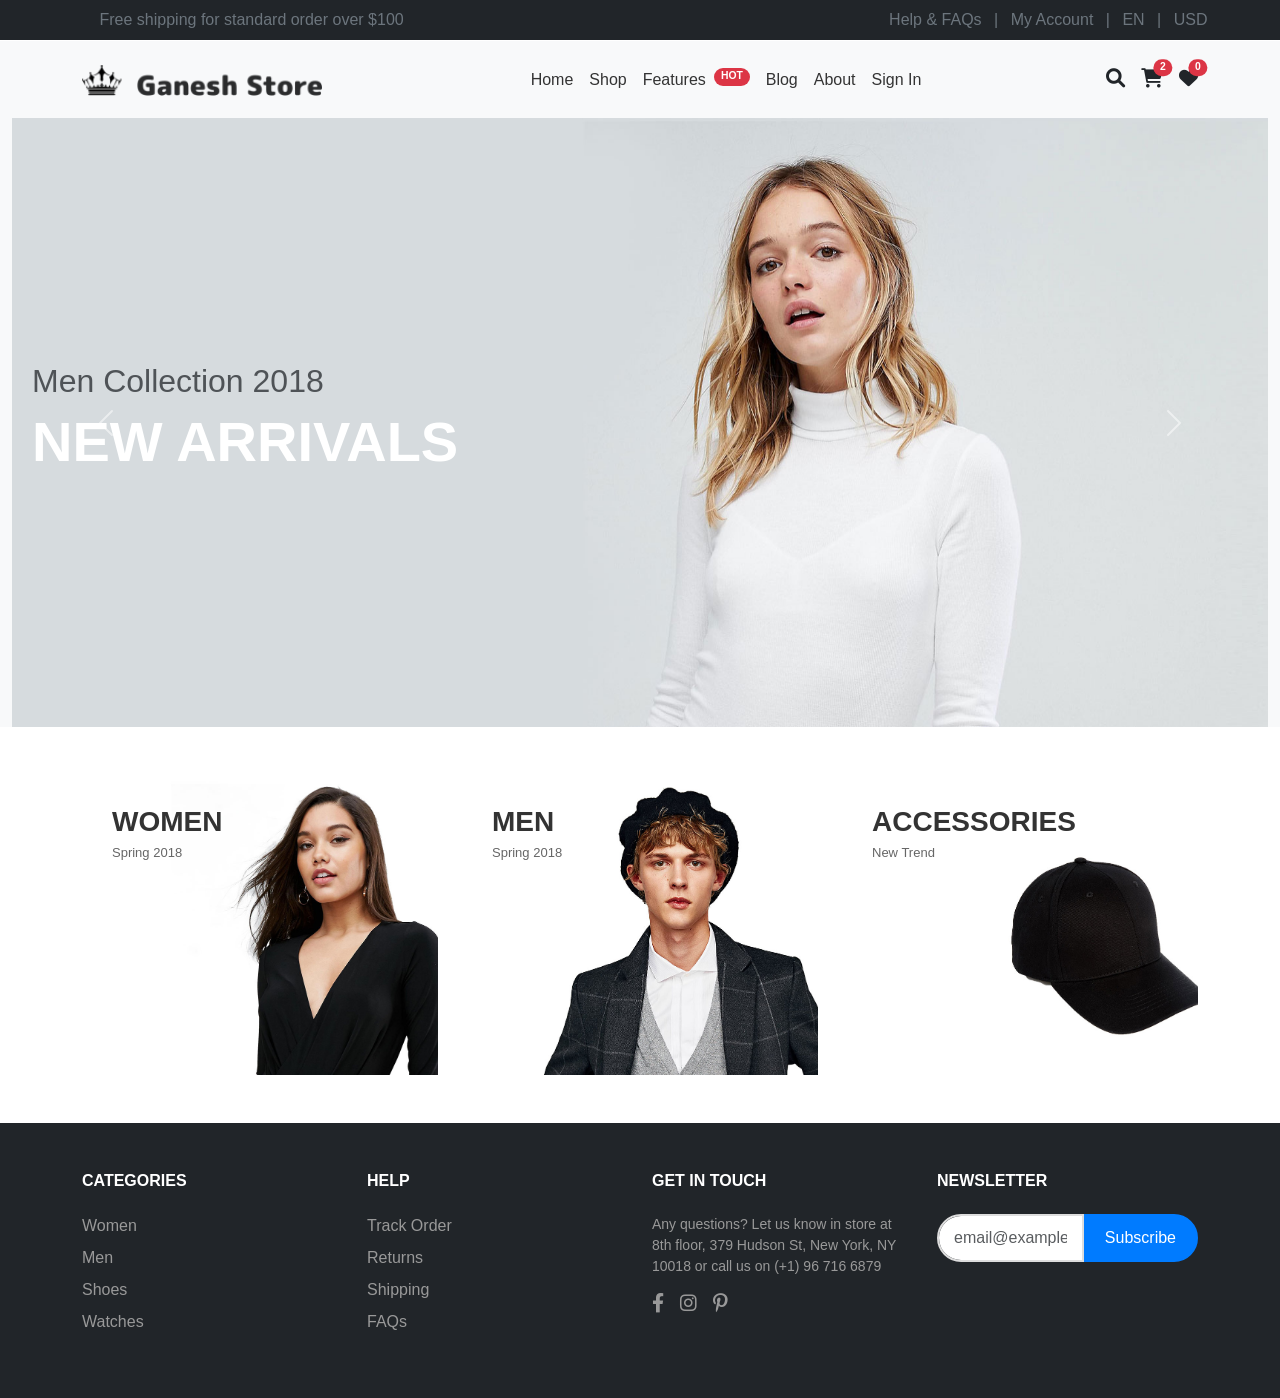
==== index.html @ 25b2e4de "change" ====
<!DOCTYPE html>
<html lang="en">
<head>
    <meta charset="UTF-8">
    <meta name="viewport" content="width=device-width, initial-scale=1.0">
    <title>Ganesh Store</title>
    <link href="https://cdn.jsdelivr.net/npm/bootstrap@5.3.3/dist/css/bootstrap.min.css" rel="stylesheet">
    <link rel="stylesheet" href="https://cdnjs.cloudflare.com/ajax/libs/font-awesome/6.0.0-beta3/css/all.min.css">
    <link rel="stylesheet" href="style.css">
</head>
<body>
    <!-- Header section -->
    <header class="bg-dark text-secondary py-2">
        <div class="container d-flex justify-content-between align-items-center">
            <span>Free shipping for standard order over $100</span>
            <div>
                <a href="#" class="text-secondary text-decoration-none mx-2">Help & FAQs</a>
                <span class="text-secondary">|</span>
                <a href="#" class="text-secondary text-decoration-none mx-2">My Account</a>
                <span class="text-secondary">|</span>
                <a href="#" class="text-secondary text-decoration-none mx-2">EN</a>
                <span class="text-secondary">|</span>
                <a href="#" class="text-secondary text-decoration-none mx-2">USD</a>
            </div>
        </div>
    </header>

    <!-- Navbar section -->
    <nav class="navbar navbar-expand-lg navbar-light bg-light py-3">
        <div class="container">
            <a class="navbar-brand d-flex align-items-center" href="#">
                <img src="./images/icons/logo-01.png" alt="logo-image" class="me-2">
            </a>
            <button class="navbar-toggler" type="button" data-bs-toggle="collapse" data-bs-target="#navbarNav">
                <span class="navbar-toggler-icon"></span>
            </button>
            <div class="collapse navbar-collapse justify-content-center" id="navbarNav">
                <ul class="navbar-nav">
                    <li class="nav-item"><a class="nav-link" href="index.html">Home</a></li>
                    <li class="nav-item"><a class="nav-link" href="index1.html">Shop</a></li>
                    <li class="nav-item">
                        <a class="nav-link" href="feature.html">Features
                            <sup class="badge bg-danger rounded-pill ms-1">HOT</sup>
                        </a>
                    </li>
                    <li class="nav-item"><a class="nav-link" href="blog.html">Blog</a></li>
                    <li class="nav-item"><a class="nav-link" href="about.html">About</a></li>
                    <li class="nav-item"><a class="nav-link" href="sign-in.html">Sign In</a></li>
                </ul>
            </div>
            <div class="d-flex align-items-center gap-3">
                <a href="#" class="text-dark"><i class="fas fa-search"></i></a>
                <a href="#" class="text-dark position-relative">
                    <i class="fas fa-shopping-cart"></i>
                    <span class="position-absolute top-0 start-100 translate-middle badge rounded-pill bg-danger">2</span>
                </a>
                <a href="#" class="text-dark position-relative">
                    <i class="fas fa-heart"></i>
                    <span class="position-absolute top-0 start-100 translate-middle badge rounded-pill bg-danger">0</span>
                </a>
            </div>
        </div>
    </nav>

    <!-- Banner Section -->
    <div class="container-fluid bg-light position-relative">
        <div id="carouselExample" class="carousel slide" data-bs-ride="carousel">
        <div class="carousel-inner">
        <div class="carousel-item active">
        <img src="images/slide-01.jpg" class="d-block w-100" alt="Fashion Model">
        </div>
        <div class="carousel-item">
        <img src="images/slide-02.jpg" class="d-block w-100" alt="Fashion Model 2">
        </div>
        <div class="carousel-item">
        <img src="images/slide-03.jpg" class="d-block w-100" alt="Fashion Model 3">
        </div>
        <div class="carousel-item">
        <img src="images/slide-04.jpg" class="d-block w-100" alt="Fashion Model 4">
        </div>
        <div class="carousel-item">
        <img src="images/slide-05.jpg" class="d-block w-100" alt="Fashion Model 5">
        </div>
        <div class="carousel-item">
        <img src="images/slide-06.jpg" class="d-block w-100" alt="Fashion Model 6">
        </div>
        <div class="carousel-item">
        <img src="images/slide-07.jpg" class="d-block w-100" alt="Fashion Model 7">
        </div>
        </div>
        <button class="carousel-control-prev" type="button" data-bs-target="#carouselExample" data-bs-slide="prev">
        <span class="carousel-control-prev-icon" aria-hidden="true"></span>
        <span class="visually-hidden">Previous</span>
        </button>
        <button class="carousel-control-next" type="button" data-bs-target="#carouselExample" data-bs-slide="next">
        <span class="carousel-control-next-icon" aria-hidden="true"></span>
        <span class="visually-hidden">Next</span>
        </button>
        <div class="text-overlay">
        <h2 class="text-muted">Men Collection 2018</h2>
        <h1 class="display-4 fw-bold">NEW ARRIVALS</h1>
        </div>
        </div>
        </div>
    <!-- Card Section -->
    <section class="categories py-5">
        <div class="container">
            <div class="row g-4">
                <div class="col-md-4">
                    <div class="category-card position-relative overflow-hidden">
                        <a href="index1.html"><img src="./images/banner-04.jpg" alt="Women" class="img-fluid w-100"></a>
                        <div class="category-content">
                            <h3>Women</h3>
                            <p>Spring 2018</p>
                        </div>
                    </div>
                </div>
                <div class="col-md-4">
                    <div class="category-card position-relative overflow-hidden">
                        <a href="index1.html"><img src="./images/banner-02.jpg" alt="Men" class="img-fluid w-100"></a>
                        <div class="category-content">
                            <h3>Men</h3>
                            <p>Spring 2018</p>
                        </div>
                    </div>
                </div>
                <div class="col-md-4">
                    <div class="category-card position-relative overflow-hidden">
                        <a href="index1.html"><img src="./images/banner-03.jpg" alt="Accessories" class="img-fluid w-100"></a>
                        <div class="category-content">
                            <h3>Accessories</h3>
                            <p>New Trend</p>
                        </div>
                    </div>
                </div>
            </div>
        </div>
    </section>

    <!-- Footer -->
    <footer class="bg-dark text-white py-5">
        <div class="container">
            <div class="row g-4">
                <div class="col-md-3">
                    <h5 class="text-uppercase mb-4">Categories</h5>
                    <ul class="list-unstyled">
                        <li class="mb-2"><a href="#" class="text-secondary text-decoration-none">Women</a></li>
                        <li class="mb-2"><a href="#" class="text-secondary text-decoration-none">Men</a></li>
                        <li class="mb-2"><a href="#" class="text-secondary text-decoration-none">Shoes</a></li>
                        <li class="mb-2"><a href="#" class="text-secondary text-decoration-none">Watches</a></li>
                    </ul>
                </div>
                <div class="col-md-3">
                    <h5 class="text-uppercase mb-4">Help</h5>
                    <ul class="list-unstyled">
                        <li class="mb-2"><a href="#" class="text-secondary text-decoration-none">Track Order</a></li>
                        <li class="mb-2"><a href="#" class="text-secondary text-decoration-none">Returns</a></li>
                        <li class="mb-2"><a href="#" class="text-secondary text-decoration-none">Shipping</a></li>
                        <li class="mb-2"><a href="#" class="text-secondary text-decoration-none">FAQs</a></li>
                    </ul>
                </div>
                <div class="col-md-3">
                    <h5 class="text-uppercase mb-4">Get in Touch</h5>
                    <p class="text-secondary small">
                        Any questions? Let us know in store at 8th floor, 379 Hudson St, New York, NY 10018 or call us on (+1) 96 716 6879
                    </p>
                    <div class="d-flex gap-3 mt-3">
                        <a href="#" class="text-secondary"><i class="fab fa-facebook-f"></i></a>
                        <a href="#" class="text-secondary"><i class="fab fa-instagram"></i></a>
                        <a href="#" class="text-secondary"><i class="fab fa-pinterest-p"></i></a>
                    </div>
                </div>
                <div class="col-md-3">
                    <h5 class="text-uppercase mb-4">Newsletter</h5>
                    <div class="input-group mb-3">
                        <input type="email" class="form-control" placeholder="email@example.com">
                        <button onclick="myFunction()" id="subscribeBtn">Subscribe</button>
                    </div>
                                      
                </div>
            </div>
        </div>
    </footer>

    <script src="script.js"></script>
    <script src="https://cdn.jsdelivr.net/npm/bootstrap@5.3.3/dist/js/bootstrap.bundle.min.js"></script>
</body>
</html>
---- style.css ----
/* General Styles */
body {
    font-family: Arial, sans-serif;
  }
  
  /* Header */
  .navbar-brand img {
    width: 240px;
    height: auto;
  }
  
  /* Hero Section */
  .hero {
    background-color: #f8f9fa;
    min-height: 600px;
    overflow: hidden;
  }
  
  .min-vh-75 {
    min-height: 75vh;
  }
  
  /* Category Cards */
  .category-card {
    position: relative;
    height: 300px; /* Fixed height for consistent cards */
  }
  
  .category-card img {
    width: 100%;
    height: 100%;
    object-fit: cover;
  }
  
  .category-content {
    position: absolute;
    top: 30px;
    left: 30px;
  }
  
  .category-content h3 {
    color: #333;
    font-size: 28px;
    font-weight: bold;
    margin: 0;
    text-transform: uppercase;
  }
  
  .category-content p {
    color: #666;
    font-size: 13px;
    margin-top: 5px;
  }
  
  /* Navigation */
  .navbar .nav-link {
    color: #333;
    font-weight: 500;
    padding: 0.5rem 1rem;
  }
  
  .navbar .nav-link:hover {
    color: #666;
  }
  
  .badge {
    font-size: 0.65em;
    padding: 0.35em 0.65em;
  }
  /* banner */
  .text-overlay {
    position: absolute; 
    top: 50%; 
    left: 20px; /* Adjust as needed */
    transform: translateY(-50%); 
    color: white; /* Change text color for better visibility */
    text-align: left; 
    z-index: 1; 
}
 
.carousel-inner img {
    width: 100%; /* Ensure images are responsive */
    height: auto; /* Maintain aspect ratio */
}
  /* Icons */
  .fas,
  .fab {
    font-size: 1.2rem;
  }
  
  /* Style for the input and button container */
.input-group {
  display: flex;
  justify-content: center;
  align-items: center;
  max-width: 600px;
  margin: 20px auto;
}

/* Style for the email input */
.input-group .form-control {
  border-radius: 30px 0 0 30px; /* Rounded corners on the left side */
  padding: 10px 15px;
  font-size: 16px;
  border: 2px solid #ddd;
  flex: 1; /* Ensures the input takes up available space */
  transition: border-color 0.3s ease;
}

/* Focus effect for the input */
.input-group .form-control:focus {
  border-color: #007bff;
  outline: none;
}

/* Style for the subscribe button */
#subscribeBtn {
  background-color: #007bff;
  color: white;
  font-size: 16px;
  padding: 10px 20px;
  border: 2px solid #007bff;
  border-radius: 0 30px 30px 0;
  cursor: pointer;
  transition: background-color 0.3s ease, transform 0.3s ease;
}

/* Hover effect for the button */
#subscribeBtn:hover {
  background-color: #0056b3;
  transform: scale(1.05);
}

/* Focus effect for the button */
#subscribeBtn:focus {
  outline: none;
}

  /* Footer */
  footer {
    background-color: #222;
  }
  
  footer h5 {
    font-size: 1rem;
    font-weight: 600;
  }
  
  footer .text-secondary {
    color: #999 !important;
  }
  
  footer .btn-primary {
    background-color: #6c7ae0;
    border-color: #6c7ae0;
  }
  
  footer .btn-primary:hover {
    background-color: #5c6ad0;
    border-color: #5c6ad0;
  }
  
    /* Responsive Adjustments */
    @media (max-width: 768px) {
      .hero {
        min-height: auto;
      }
    
      .category-content {
        top: 10px;
        left: 10px;
      }
    
      .category-content h3 {
        font-size: 20px;
      }
    }
  
    /* banner */
    /* Hero Section Styling */
.hero-section {
  position: relative;
  width: 100%;
  height: 100vh; /* Full viewport height */
  overflow: hidden;
}

.hero-image {
  width: 100%;
  height: 100%;
  object-fit: cover; /* Ensures the image covers the entire container while maintaining aspect ratio */
  position: absolute;
  top: 0;
  left: 0;
}

.hero-content {
  position: absolute;
  top: 50%;
  left: 50%;
  transform: translate(-50%, -50%);
  text-align: center;
  color: white;
  z-index: 2;
}

.hero-content p {
  font-size: 18px;
  margin-bottom: 10px;
}

.hero-content h1 {
  font-size: 40px;
  margin-bottom: 20px;
}

.hero-content .btn {
  font-size: 16px;
  padding: 10px 20px;
  background-color: #000;
  color: white;
  border-radius: 0;
  text-transform: uppercase;
}

/* Responsive adjustments for mobile */
@media (max-width: 768px) {
  .hero-section {
      height: 50vh; /* Adjusts height on smaller screens */
  }

  .hero-content p {
      font-size: 16px;
  }

  .hero-content h1 {
      font-size: 24px;
  }

  .hero-content .btn {
      font-size: 14px;
      padding: 8px 16px;
  }
}

@media (max-width: 480px) {
  .hero-section {
      height: 40vh; /* Adjusts height even further for very small screens */
  }

  .hero-content p {
      font-size: 14px;
  }

  .hero-content h1 {
      font-size: 20px;
  }

  .hero-content .btn {
      font-size: 12px;
      padding: 6px 12px;
  }
}

    /* Utility Classes */
    .min-vh-75 {
      min-height: 75vh;
    }


@media screen and (max-width: 600px) {
  .top-left,
  .top-right {
    font-size: 7px;
  }

  .navigation a {
    font-size: 10px;
  }

  .logo {
    margin-top: 7px;
    margin-left: 12px;
  }

  .main-foot {
    padding: 20px;
  }

  .categories,
  .categories1,
  .categories2,
  .categories3 {
    margin-bottom: 10px;
  }

  .btn {
    font-size: 10px;
    padding: 6px 15px;
  }
}

@media screen and (max-width: 768px) {
  .top-left {
    font-size: 8px;
    padding-left: 10px;
  }

  .top-right {
    font-size: 8px;
    padding-right: 10px;
  }

  .navigation ul {
    display: flex;
    gap: 15px;
  }

  .logo {
    margin-top: 7px;
  }

  .navigation li {
    margin: 10px 0;
  }

  .main-foot {
    flex-direction: column;
    padding: 30px;
  }

  .categories,
  .categories1,
  .categories2,
  .categories3 {
    margin-bottom: 20px;
  }

  .btn {
    padding: 8px 20px;
    font-size: 10px;
  }
}

/* plp css */
body {
  font-family: "Roboto", sans-serif;
  margin: 0;
  padding: 0;
}

header {
  background-color: #080707;
  border-bottom: 1px solid #ffffff;
  padding-left: 35px;
}

.nav1 {
  display: flex;
  justify-content: space-between;
  align-items: center;
  background-color: #000;
}

nav p {
  float: left;
  margin-left: 80px;
  font-size: 14px;
  color: #ffffff;
}

.head {
  border-left: 1px solid #ffffff;
  border-right: 1px solid #ffffff;
  border-spacing: 0;
  border-collapse: collapse;
}

.head td {
  padding: 0 10px;
  font-size: 14px;
  text-align: center;
  border-right: 1px solid #ffffff;
  color: #ffffff;
}

table {
  float: middle;
  margin-right: 150px;
  width: auto;
}

header a {
  color: #f0f0f0;
  text-decoration: none;
  margin: 0 10px;
}

header a:hover {
  text-decoration: underline;
}

.header1 {
  display: flex;
  justify-content: space-between;
  align-items: center;
  background-color: #ffffff;
  border-bottom: 1px solid rgb(204, 199, 199);
  padding: 20px;
  position: sticky;
  top: 0;
  z-index: 1000;
  transition: background-color 0.3s ease;
}

.header1.scrolled {
  background-color: #ffffff;
}

.logo {
  display: flex;
  align-items: center;
  padding-left: 80px;
  margin-right: 10px;
}

.logo img {
  height: 24px;
  margin-right: 8px;
}

.logo span {
  font-size: 24px;
  font-weight: bold;
  color: #060606;
}

.nav-links {
  display: flex;
  gap: 10px;
  flex-grow: 1;
  justify-content: left;
  margin-left: 30px;
}

.nav-links a {
  text-decoration: none;
  color: #0c0b0b;
  font-size: 12px;
}

.nav-links a:hover {
  color: rgb(10, 10, 193);
}

.features-link {
  position: relative;
  display: inline-block;
  text-decoration: none;
  color: #333;
  font-size: 14px;
  padding-right: 15px;
}

.features-link:hover {
  color: #7a7a7a;
}

.hot {
  position: absolute;
  top: 0;
  right: 0;
  transform: translate(50%, -50%);
  background-color: #ff4081;
  color: white;
  font-size: 10px;
  padding: 2px 5px;
  border-radius: 5px;
  font-weight: bold;
}

.icons {
  display: flex;
  align-items: center;
  gap: 15px;
  margin-right: 80px;
}

.icons .icon {
  position: relative;
  font-size: 18px;
  color: #333;
  cursor: pointer;
}

.icons .icon span {
  position: absolute;
  top: -5px;
  right: -10px;
  background-color: #7367f0;
  color: white;
  font-size: 10px;
  padding: 2px 5px;
  border-radius: 50%;
  font-weight: bold;
}

.header2 {
  display: flex;
  justify-content: space-between;
  align-items: center;
  background-color: #ffffff;
  padding: 20px 20px 20px 80px;
}

.icons1 {
  display: flex;
  align-items: center;
  gap: 15px;
  margin-right: 80px;
}

.icons1 .icon {
  position: relative;
  font-size: 18px;
  color: #333;
  cursor: pointer;
  border: 1px solid rgb(209, 205, 205);
  padding: 5px;
}

.icons1 .icon span {
  position: absolute;
  top: -5px;
  right: -10px;
  background-color: #7367f0;
  color: white;
  font-size: 10px;
  padding: 2px 5px;
  font-weight: bold;
}

.product-grid {
  display: grid;
  grid-template-columns: repeat(4, 1fr);
  gap: 4px;
  padding-left: 120px;
  padding-right: 50px;
  height: 100%;
}

.product-grid a {
  text-decoration: none;
}

.product-card {
  display: flex;
  flex-direction: column;
  border: none;
  overflow: hidden;
  background-color: #fff;
  text-align: left;
  height: 100%;
}

.product-image {
  width: 80%;
  height: 250px;
  object-fit: cover;
}

.product-info {
  padding-top: 15px;
  width: 80%;
  height: 100px;
}

.title-row {
  display: flex;
  justify-content: space-between;
  align-items: center;
}

.product-title {
  font-size: 12px;
  color: #333;
}

.heart-icon {
  font-size: 18px;
  cursor: pointer;
}

.product-price {
  font-size: 12px;
  color: #777;
}

.center-container {
  text-align: center;
}

.load-more {
  padding: 10px 20px;
  margin-bottom: 40px;
  background-color: #e0e0e0;
  color: #000;
  border: none;
  border-radius: 50px;
  box-shadow: 0 2px 4px rgba(0, 0, 0, 0.2);
  cursor: pointer;
  font-size: 16px;
  transition: background-color 0.3s ease, transform 0.2s ease;
}

.load-more:hover {
  background-color: #d6d6d6;
  transform: scale(1.05);
}

.footer {
  background-color: #222;
  color: #fff;
  padding: 40px 80px 40px 100px;
  margin-top: 30px;
}

.footer-container {
  display: flex;
  justify-content: space-between;
  flex-wrap: wrap;
  max-width: 1100px;
  margin: 0 auto;
}

.footer-column {
  flex: 1;
  min-width: 200px;
  margin: 20px;
}

.footer-column h3 {
  font-size: 16px;
  margin-bottom: 10px;
  font-weight: bold;
}

.footer-column ul {
  list-style: none;
  padding: 0;
}

.footer-column ul li {
  margin-bottom: 8px;
}

.footer-column ul li a {
  text-decoration: none;
  color: #b8b4b4;
  font-size: 12px;
}

.footer-column ul li a:hover {
  color: #fff;
}

.footer-column p {
  font-size: 12px;
  line-height: 1.6;
  color: #b8b4b4;
}

.social-icons {
  margin-top: 20px;
}

.social-icons a {
  margin-right: 10px;
  color: #f6f1f1;
  font-size: 18px;
  text-decoration: none;
}

.social-icons a:hover {
  color: #aa97c9;
}

form input {
  width: 100%;
  padding: 8px 0;
  margin-right: 10px;
  border: none;
  border-bottom: 1px solid #767676;
  background: transparent;
  color: #fff;
  outline: none;
}

form input::placeholder {
  color: #b8b4b4;
  font-size: 12px;
}

form button {
  padding: 8px 16px;
  border: none;
  background-color: #544fb5;
  color: #fff;
  border-radius: 20px;
  cursor: pointer;
  margin-top: 10px;
}

form button:hover {
  background-color: #5a52e0;
}

.footer-bottom {
  text-align: center;
  margin-top: 20px;
  padding-top: 20px;
}

.footer-bottom .payment-icons img {
  height: 30px;
  margin: 0 5px;
}

.footer-bottom p {
  font-size: 12px;
  color: #b8b4b4;
}

@media (max-width: 768px) {
  .header1 {
    flex-direction: column;
    align-items: center;
    padding: 10px;
  }

  .header1 .logo img {
    width: 150px;
  }

  .nav-links {
    flex-direction: column;
    gap: 10px;
    align-items: center;
    margin-top: 10px;
  }

  .icons {
    flex-direction: column;
    gap: 10px;
    margin-top: 10px;
  }

  .hero-slider {
    padding: 10px;
  }

  .footer-container {
    flex-direction: column;
    align-items: center;
    gap: 20px;
  }

  .footer-column h3 {
    font-size: 14px;
  }

  .footer-column ul li {
    font-size: 12px;
  }

  .footer-bottom p {
    font-size: 12px;
  }
}

/* For smaller mobile screens */
@media (max-width: 480px) {
  .header1 {
    padding: 5px;
  }

  .nav-links a {
    font-size: 14px;
  }

  .icons {
    gap: 8px;
  }

  .product-grid {
    grid-template-columns: 1fr; /* 1 column layout */
    padding-left: 20px;
    padding-right: 20px;
  }

  .product-image {
    width: 100%; /* Adjust image width for mobile */
  }

  .product-info {
    width: 100%;
  }

  .footer-container {
    padding: 20px;
  }

  .footer-column h3 {
    font-size: 13px;
  }

  .footer-column ul li {
    font-size: 11px;
  }

  .payment-icons img {
    width: 40px;
  }
}






/* pdp css */
body {
  font-family: "Roboto", sans-serif;
  margin: 0;
  padding: 0;
}

header {
  background-color: #080707;
  border-bottom: 1px solid #ffffff;
  padding-left: 35px;
}

.nav1 {
  display: flex;
  justify-content: space-between;
  align-items: center;
  background-color: #000;
}

nav p {
  float: left;
  margin-left: 80px;
  font-size: 14px;
  color: #ffffff;
}

.head {
  border-left: 1px solid #ffffff;
  border-right: 1px solid #ffffff;
  border-spacing: 0;
  border-collapse: collapse;
}

.head td {
  padding: 0 10px;
  font-size: 14px;
  text-align: center;
  border-right: 1px solid #ffffff;
  color: #ffffff;
}

table {
  float: middle;
  margin-right: 150px;
  width: auto;
}

header a {
  color: #f0f0f0;
  text-decoration: none;
  margin: 0 10px;
}

header a:hover {
  text-decoration: underline;
}

.header1 {
  display: flex;
  justify-content: space-between;
  align-items: center;
  background-color: #ffffff;
  border-bottom: 1px solid rgb(204, 199, 199);
  padding: 20px;
  position: sticky;
  top: 0;
  z-index: 1000;
  transition: background-color 0.3s ease;
}

.header1.scrolled {
  background-color: #ffffff;
}

.logo {
  display: flex;
  align-items: center;
  padding-left: 80px;
  margin-right: 10px;
}

.logo img {
  height: 24px;
  margin-right: 8px;
}

.logo span {
  font-size: 24px;
  font-weight: bold;
  color: #060606;
}

.nav-links {
  display: flex;
  gap: 10px;
  flex-grow: 1;
  justify-content: left;
  margin-left: 30px;
}

.nav-links a {
  text-decoration: none;
  color: #0c0b0b;
  font-size: 12px;
}

.nav-links a:hover {
  color: rgb(10, 10, 193);
}

.features-link {
  position: relative;
  display: inline-block;
  text-decoration: none;
  color: #333;
  font-size: 14px;
  padding-right: 15px;
}

.features-link:hover {
  color: #7a7a7a;
}

.hot {
  position: absolute;
  top: 0;
  right: 0;
  transform: translate(50%, -50%);
  background-color: #ff4081;
  color: white;
  font-size: 10px;
  padding: 2px 5px;
  border-radius: 5px;
  font-weight: bold;
}

.icons {
  display: flex;
  align-items: center;
  gap: 15px;
  margin-right: 80px;
}

.icons .icon {
  position: relative;
  font-size: 18px;
  color: #333;
  cursor: pointer;
}

.icons .icon span {
  position: absolute;
  top: -5px;
  right: -10px;
  background-color: #7367f0;
  color: white;
  font-size: 10px;
  padding: 2px 5px;
  border-radius: 50%;
  font-weight: bold;
}

.header2 {
  justify-content: space-between;
  background-color: #ffffff;
  padding: 20px 20px 20px 100px;
}

.header2 a {
  color: black;
  text-decoration: none;
  padding-left: 10px;
  padding-right: 10px;
  font-size: 12px;
}

.header2 span {
  padding-left: 10px;
  font-size: 12px;
  color: grey;
}

.product-container {
  display: grid;
  grid-template-columns: 1fr 1fr;
  gap: 20px;
  padding: 20px 20px 0px 110px;
}

.product-images {
  display: flex;
  flex-direction: row;
}

.thumbnail-gallery {
  display: flex;
  flex-direction: column;
  gap: 10px;
}

.thumbnail-gallery img {
  width: 60px;
  height: 60px;
  cursor: pointer;
  object-fit: cover;
}

.main-image img {
  width: 105%;
  height: 75%;
  margin-left: 20px;
}

.product-details {
  width: 70%;
}

.product-details h2 {
  font-size: 24px;
  margin-bottom: 10px;
}

.product-details .price {
  font-size: 20px;
  color: #000;
  margin-bottom: 20px;
}

.product-details .description {
  font-size: 14px;
  margin-bottom: 20px;
}

form.select-group {
  margin-bottom: 10px;
}

form select {
  width: 100%;
  padding: 10px;
  margin-top: 5px;
}

.quantity-group {
  display: flex;
  align-items: center;
  margin-bottom: 20px;
}

.quantity-btn {
  padding: 5px 10px;
  background: #ddd;
  border: none;
  cursor: pointer;
}

.quantity-group input {
  width: 50px;
  text-align: center;
  margin: 0 5px;
  color: #000;
}

.add-to-cart {
  background: #6c63ff;
  color: #fff;
  padding: 10px 20px;
  border: none;
  cursor: pointer;
  font-size: 16px;
  display: block;
}

.social {
  margin-top: 20px;
}

.social a {
  color: #000;
  font-size: 20px;
  margin-right: 10px;
}

.desc-container {
  max-width: 900px;
  margin: 2rem auto;
  background: #fff;
  padding: 30px 40px 20px 40px;
  border-radius: 8px;
  border: 1px solid #ddd;
}

.tabs {
  display: flex;
  justify-content: center;
  padding-bottom: 20px;
}

.tab {
  padding: 0.5rem 1rem;
  cursor: pointer;
  color: #555;
  text-align: center;
  transition: color 0.3s;
}

.tab:hover,
.tab.active {
  color: #007bff;
  border-bottom: 2px solid #007bff;
}

.tab-content {
  display: none;
  animation: fadeIn 0.3s ease-in-out;
  color: grey;
}

.tab-content.active {
  display: block;
}

@keyframes fadeIn {
  from {
    opacity: 0;
  }
  to {
    opacity: 1;
  }
}

.desc-footer {
  margin-top: 20px;
  margin-bottom: 20px;
  padding: 1rem;
  background: #f1f1f1;
  display: flex;
  justify-content: center;
  border-top: 1px solid #ddd;
  gap: 30px;
  padding-bottom: 20px;
  color: grey;
}

.desc-footer span {
  font-size: 0.9rem;
}

.center-container {
  text-align: center;
}

.product-grid {
  display: grid;
  grid-template-columns: repeat(4, 1fr);
  gap: 4px;
  padding-left: 120px;
  padding-right: 50px;
  height: 100%;
}

.product-card {
  display: flex;
  flex-direction: column;
  border: none;
  overflow: hidden;
  background-color: #fff;
  text-align: left;
  height: 100%;
}

.product-image {
  width: 80%;
  height: 250px;
  object-fit: cover;
}

.product-info {
  padding-top: 15px;
  width: 80%;
  height: 100px;
}

.title-row {
  display: flex;
  justify-content: space-between;
  align-items: center;
}

.product-title {
  font-size: 12px;
  color: #333;
}

.heart-icon {
  font-size: 18px;
  cursor: pointer;
}

.product-price {
  font-size: 12px;
  color: #777;
}

.footer {
  background-color: #222;
  color: #fff;
  padding: 40px 80px 40px 100px;
  margin-top: 30px;
}

.footer-container {
  display: flex;
  justify-content: space-between;
  flex-wrap: wrap;
  max-width: 1100px;
  margin: 0 auto;
}

.footer-column {
  flex: 1;
  min-width: 200px;
  margin: 20px;
}

.footer-column h3 {
  font-size: 16px;
  margin-bottom: 10px;
  font-weight: bold;
}

.footer-column ul {
  list-style: none;
  padding: 0;
}

.footer-column ul li {
  margin-bottom: 8px;
}

.footer-column ul li a {
  text-decoration: none;
  color: #b8b4b4;
  font-size: 12px;
}

.footer-column ul li a:hover {
  color: #fff;
}

.footer-column p {
  font-size: 12px;
  line-height: 1.6;
  color: #b8b4b4;
}

.social-icons {
  margin-top: 20px;
}

.social-icons a {
  margin-right: 10px;
  color: #f6f1f1;
  font-size: 18px;
  text-decoration: none;
}

.social-icons a:hover {
  color: #aa97c9;
}

form input {
  width: 100%;
  padding: 8px 0;
  margin-right: 10px;
  border: none;
  border-bottom: 1px solid #767676;
  background: transparent;
  color: #fff;
  outline: none;
}

form input::placeholder {
  color: #b8b4b4;
  font-size: 12px;
}

form button {
  padding: 8px 16px;
  border: none;
  background-color: #544fb5;
  color: #fff;
  border-radius: 20px;
  cursor: pointer;
  margin-top: 10px;
}

form button:hover {
  background-color: #5a52e0;
}

.footer-bottom {
  text-align: center;
  margin-top: 20px;
  padding-top: 20px;
}

.footer-bottom .payment-icons img {
  height: 30px;
  margin: 0 5px;
}

.footer-bottom p {
  font-size: 12px;
  color: #b8b4b4;
}






/* cart css */
body {
  font-family: "Roboto", sans-serif;
  margin: 0;
  padding: 0;
}

header {
  background-color: #080707;
  border-bottom: 1px solid #ffffff;
  padding-left: 35px;
}

.nav1 {
  display: flex;
  justify-content: space-between;
  align-items: center;
  background-color: #000;
}

nav p {
  float: left;
  margin-left: 80px;
  font-size: 14px;
  color: #ffffff;
}

.head {
  border-left: 1px solid #ffffff;
  border-right: 1px solid #ffffff;
  border-spacing: 0;
  border-collapse: collapse;
}

.head td {
  padding: 0 10px;
  font-size: 14px;
  text-align: center;
  border-right: 1px solid #ffffff;
  color: #ffffff;
}

table {
  float: middle;
  margin-right: 150px;
  width: auto;
}

header a {
  color: #f0f0f0;
  text-decoration: none;
  margin: 0 10px;
}

header a:hover {
  text-decoration: underline;
}

.header1 {
  display: flex;
  justify-content: space-between;
  align-items: center;
  background-color: #ebe9e1;
  padding: 20px;
  position: sticky;
  top: 0;
  z-index: 1000;
  transition: background-color 0.3s ease;
}

.header1.scrolled {
  background-color: #ffffff;
}

.logo {
  display: flex;
  align-items: center;
  padding-left: 80px;
  margin-right: 10px;
}

.logo img {
  height: 24px;
  margin-right: 8px;
}

.logo span {
  font-size: 24px;
  font-weight: bold;
  color: #060606;
}

.nav-links {
  display: flex;
  gap: 10px;
  flex-grow: 1;
  justify-content: left;
  margin-left: 30px;
}

.nav-links a {
  text-decoration: none;
  color: #0c0b0b;
  font-size: 12px;
}

.nav-links a:hover {
  color: rgb(10, 10, 193);
}

.features-link {
  position: relative;
  display: inline-block;
  text-decoration: none;
  color: #333;
  font-size: 14px;
  padding-right: 15px;
}

.features-link:hover {
  color: #7a7a7a;
}

.hot {
  position: absolute;
  top: 0;
  right: 0;
  transform: translate(50%, -50%);
  background-color: #ff4081;
  color: white;
  font-size: 10px;
  padding: 2px 5px;
  border-radius: 5px;
  font-weight: bold;
}

.icons {
  display: flex;
  align-items: center;
  gap: 15px;
  margin-right: 80px;
}

.icons .icon {
  position: relative;
  font-size: 18px;
  color: #333;
  cursor: pointer;
}

.icons .icon span {
  position: absolute;
  top: -5px;
  right: -10px;
  background-color: #7367f0;
  color: white;
  font-size: 10px;
  padding: 2px 5px;
  border-radius: 50%;
  font-weight: bold;
}

.mobile-toggle {
  display: none;
}

.cart-container {
  padding: 20px;
  max-width: 1200px;
  margin: 0 auto;
  font-family: 'Roboto', sans-serif;
  }

  .cart-container h1 {
      text-align: center;
      margin-bottom: 20px;
  }

  .cart-items {
      display: flex;
      flex-direction: column;
      gap: 15px;
  }

  .cart-item {
      display: flex;
      align-items: center;
      padding: 10px;
      border: 1px solid #ddd;
      border-radius: 5px;
  }

  .cart-item img {
      max-width: 100px;
      max-height: 100px;
      object-fit: cover;
      margin-right: 15px;
  }

  .cart-summary {
      margin-top: 20px;
      text-align: right;
  }

  .cart-total {
      font-weight: bold;
      color: #333;
  }

.footer {
  background-color: #222;
  color: #fff;
  padding: 40px 80px 40px 100px;
  margin-top: 30px;
}

.footer-container {
  display: flex;
  justify-content: space-between;
  flex-wrap: wrap;
  max-width: 1100px;
  margin: 0 auto;
}

.footer-column {
  flex: 1;
  min-width: 200px;
  margin: 20px;
}

.footer-column h3 {
  font-size: 16px;
  margin-bottom: 10px;
  font-weight: bold;
}

.footer-column ul {
  list-style: none;
  padding: 0;
}

.footer-column ul li {
  margin-bottom: 8px;
}

.footer-column ul li a {
  text-decoration: none;
  color: #b8b4b4;
  font-size: 12px;
}

.footer-column ul li a:hover {
  color: #fff;
}

.footer-column p {
  font-size: 12px;
  line-height: 1.6;
  color: #b8b4b4;
}

.social-icons {
  margin-top: 20px;
}

.social-icons a {
  margin-right: 10px;
  color: #f6f1f1;
  font-size: 18px;
  text-decoration: none;
}

.social-icons a:hover {
  color: #aa97c9;
}

form input {
  width: 100%;
  padding: 8px 0;
  margin-right: 10px;
  border: none;
  border-bottom: 1px solid #767676;
  background: transparent;
  color: #fff;
  outline: none;
}

form input::placeholder {
  color: #b8b4b4;
  font-size: 12px;
}

form button {
  padding: 8px 16px;
  border: none;
  background-color: #544fb5;
  color: #fff;
  border-radius: 20px;
  cursor: pointer;
  margin-top: 10px;
}

form button:hover {
  background-color: #5a52e0;
}

#popup-message {
  position: fixed;
  top: 20px;
  left: 50%;
  transform: translateX(-50%);
  background-color: #28a745;
  color: white;
  padding: 10px 20px;
  border-radius: 5px;
  font-size: 14px;
  z-index: 1000;
  box-shadow: 0px 4px 6px rgba(0, 0, 0, 0.2);
  opacity: 0;
  transition: opacity 0.5s ease, transform 0.5s ease;
}

#popup-message.hidden {
  display: none;
}

#popup-message.error {
  background-color: #dc3545;
}

.footer-bottom {
  text-align: center;
  margin-top: 20px;
  padding-top: 20px;
}

.footer-bottom .payment-icons img {
  height: 30px;
  margin: 0 5px;
}

.footer-bottom p {
  font-size: 12px;
  color: #b8b4b4;
}

@media (max-width: 768px) {
  .header1 {
    padding: 10px;
    flex-direction: row;
  }

  .nav-links {
    display: none;
  }

  .mobile-toggle {
    display: block;
    cursor: pointer;
  }

  .icons {
    display: flex;
    align-items: center;
    gap: 10px;
    margin-right: 20px;
  }

  .icons .icon {
    font-size: 16px;
  }

  .logo {
    margin-right: 0;
  }

  .header1 {
    flex-direction: row;
    justify-content: space-between;
  }

  .hero-slider {
    padding: 10px;
  }

  .categories {
    flex-direction: column;
    gap: 20px;
    padding: 10px;
  }

  .category-card {
    width: 100%;
  }

  .footer-container {
    flex-direction: column;
    align-items: center;
    gap: 20px;
  }

  .footer-column h3 {
    font-size: 14px;
  }

  .footer-column ul li {
    font-size: 12px;
  }

  .footer-bottom p {
    font-size: 12px;
  }
}

/* For smaller mobile screens */
@media (max-width: 480px) {
  .nav1 {
    padding: 6px 0;
  }

  nav p {
    margin-left: 10px;
    font-size: 10px;
  }

  .head td {
    padding: 0 3px;
    font-size: 6px;
  }

  table {
    margin-right: 20px;
  }

  .header1 {
    flex-direction: row;
  }

  .mobile-toggle {
    display: block;
  }

  .logo {
    padding-left: 0px;
  }

  .nav-links {
    display: none; /* Hide initially */
    flex-direction: column;
    width: 100%;
    background-color: #fff;
    position: absolute;
    top: 80px;
    left: 0;
    gap: 10px;
  }

  .nav-links a {
    font-size: 16px;
    padding: 10px;
    color: #333;
    text-align: left;
  }

  .nav-links a:hover {
    background-color: #f0f0f0;
  }

  .icons {
    gap: 8px;
  }

  .banner-img {
    height: 250px;
  }

  .banner-txt {
    font-size: 12px;
  }

  .banner-btn {
    padding: 5px 10px;
    font-size: 10px;
  }

  .prev-arrow,
  .next-arrow {
    font-size: 18px;
  }

  .banner-content {
    width: 60%;
    height: 100%;
    padding: 0 10px;
  }

  .category-card {
    width: 100%;
  }

  .footer-column h3 {
    font-size: 13px;
  }

  .footer-column ul li {
    font-size: 11px;
  }

  .payment-icons img {
    width: 40px;
  }
}











/* blog css */
body {
  font-family: 'Roboto', sans-serif;
}

.card {
  border: none;
  box-shadow: 0 4px 8px rgba(0, 0, 0, 0.1);
  transition: transform 0.2s; /* Add a transition for hover effect */
}

.card:hover {
  transform: translateY(-5px); /* Move card up slightly on hover */
}

.card-img-top {
  object-fit: cover; /* Ensure images cover the entire area */
  height: 200px; /* Set a fixed height for images */
}

.card-title {
  font-weight: bold;
}

.btn-primary {
  background-color: #007bff; /* Use a consistent color */
  border-color: #007bff;
}

.btn-primary:hover {
  background-color: #0069d9;
  border-color: #0062cc;
}

/* Style the blog intro section */
.blog-intro {
  padding: 4rem 0; /* Add some padding */
  text-align: center; /* Center the text */
  background-color: #f8f9fa; /* Light background color */
}

.blog-intro h1 {
  font-weight: bold;
  margin-bottom: 1rem;
}
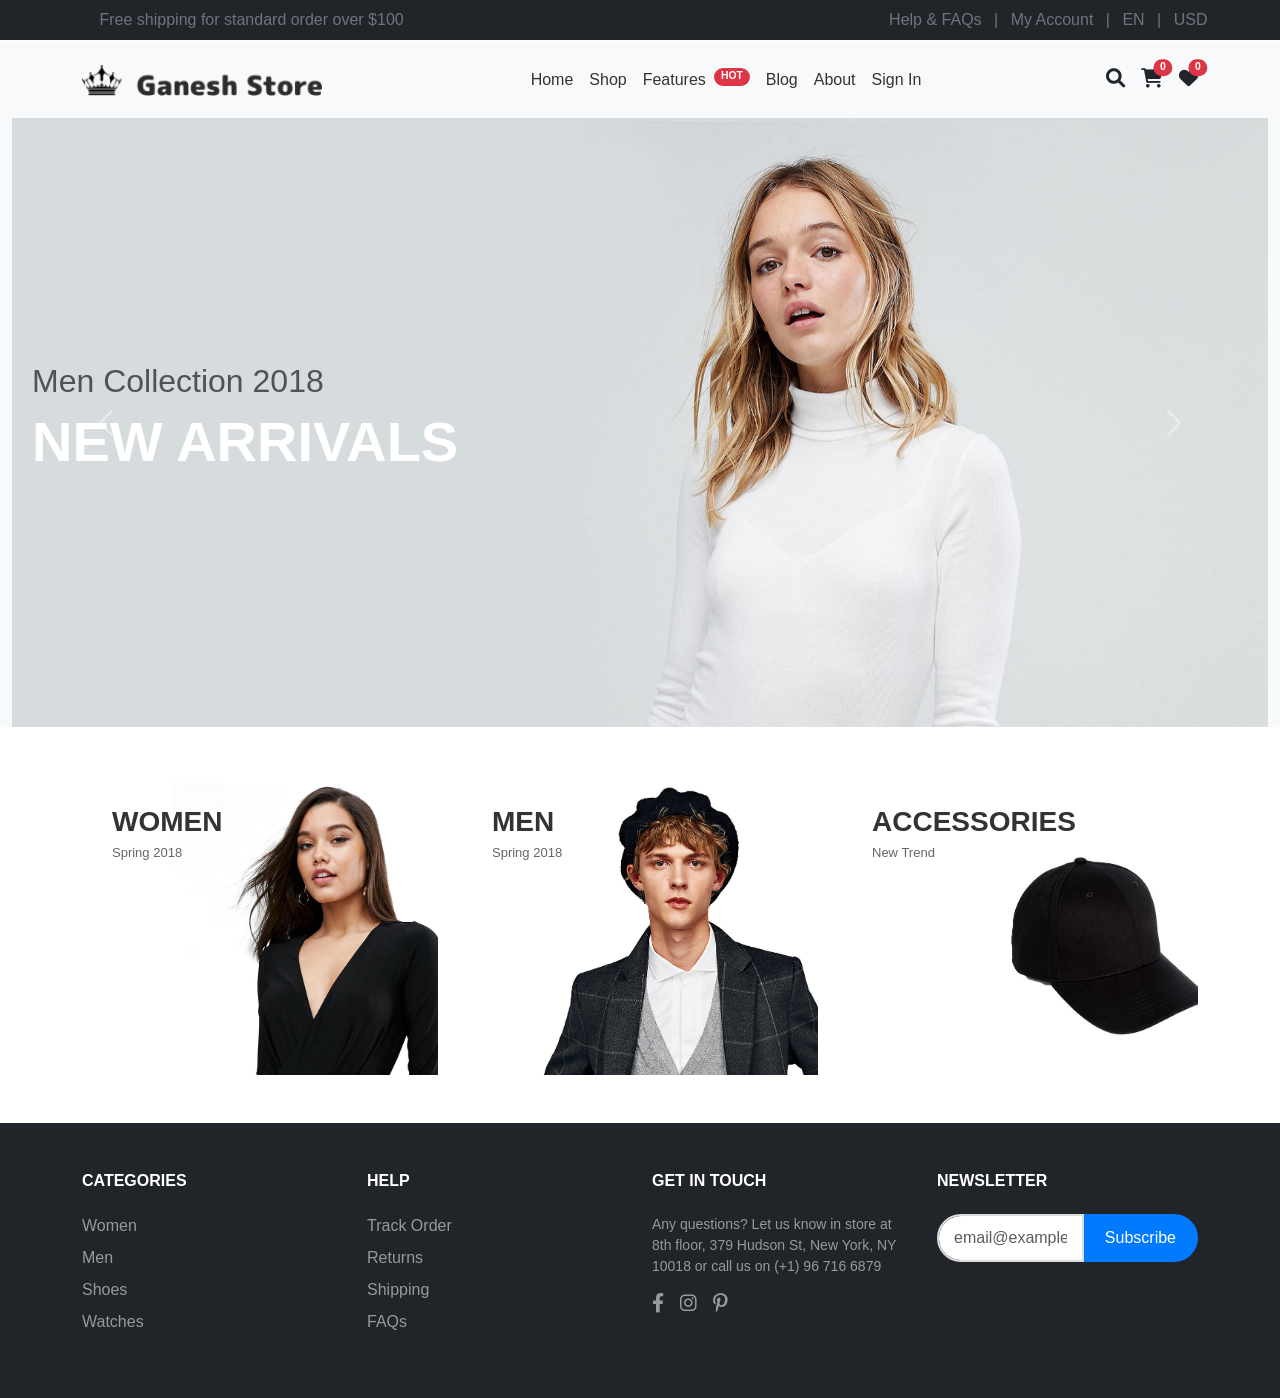
==== commit d4e00b03: "git commit" ====
--- a/index.html
+++ b/index.html
@@ -7,6 +7,14 @@
     <link href="https://cdn.jsdelivr.net/npm/bootstrap@5.3.3/dist/css/bootstrap.min.css" rel="stylesheet">
     <link rel="stylesheet" href="https://cdnjs.cloudflare.com/ajax/libs/font-awesome/6.0.0-beta3/css/all.min.css">
     <link rel="stylesheet" href="style.css">
+    <script>
+        !function(e,a,n,t){var i=e.head;if(i){
+        if (a) return;
+        var o=e.createElement("style");
+        o.id="alloy-prehiding",o.innerText=n,i.appendChild(o),setTimeout(function(){o.parentNode&&o.parentNode.removeChild(o)},t)}}
+        (document, document.location.href.indexOf("adobe_authoring_enabled") !== -1, ".personalization-container { opacity: 0 !important }", 3000);
+      </script>
+    <script src="https://assets.adobedtm.com/e78d80a30a77/065681028f97/launch-de2d9a80a70d-development.min.js" async></script>
 </head>
 <body>
     <!-- Header section -->
@@ -49,11 +57,10 @@
                 </ul>
             </div>
             <div class="d-flex align-items-center gap-3">
-                <a href="#" class="text-dark"><i class="fas fa-search"></i></a>
-                <a href="#" class="text-dark position-relative">
+                <a href="cart 1.html" class="text-dark"><i class="fas fa-search"></i></a>
+                <a href="cart 1.html" class="text-dark position-relative">
                     <i class="fas fa-shopping-cart"></i>
-                    <span class="position-absolute top-0 start-100 translate-middle badge rounded-pill bg-danger">2</span>
-                </a>
+                    <span id="cart-count" class="position-absolute top-0 start-100 translate-middle badge rounded-pill bg-danger">0</span>  </a>
                 <a href="#" class="text-dark position-relative">
                     <i class="fas fa-heart"></i>
                     <span class="position-absolute top-0 start-100 translate-middle badge rounded-pill bg-danger">0</span>
